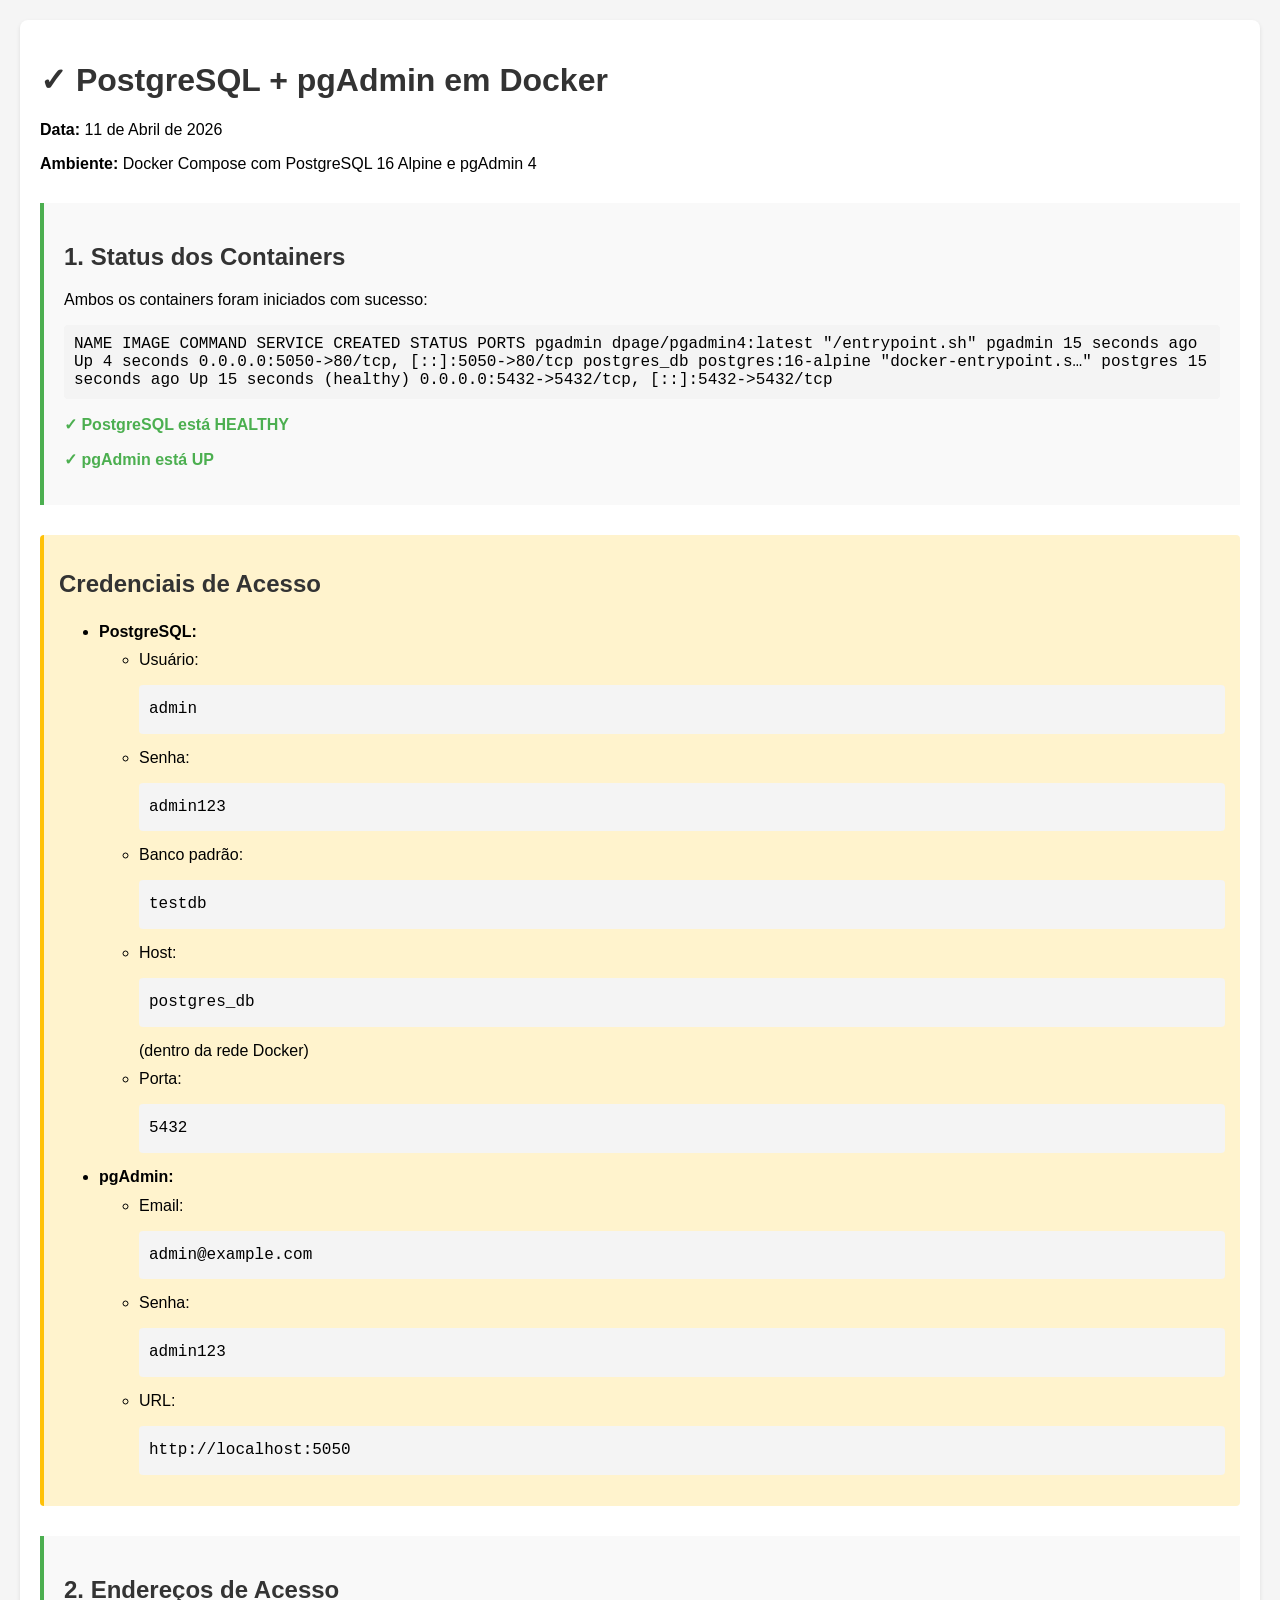
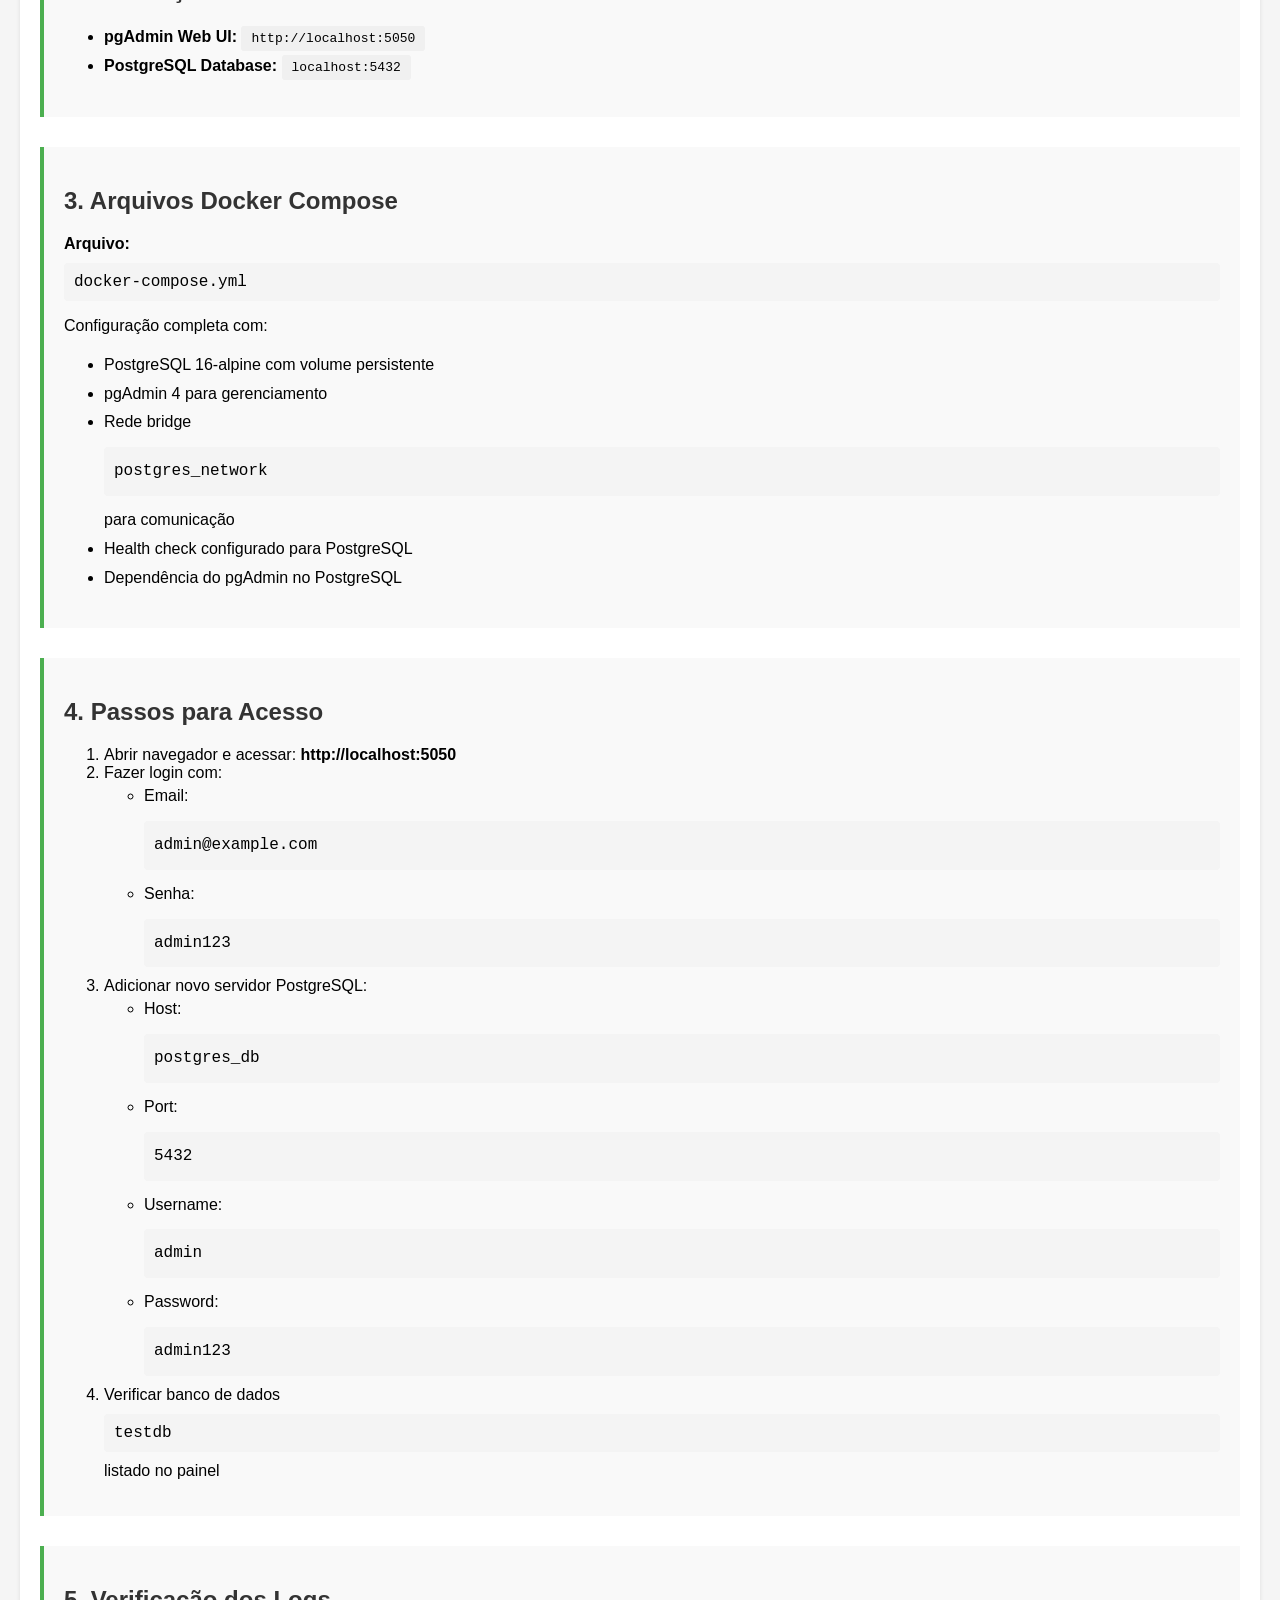
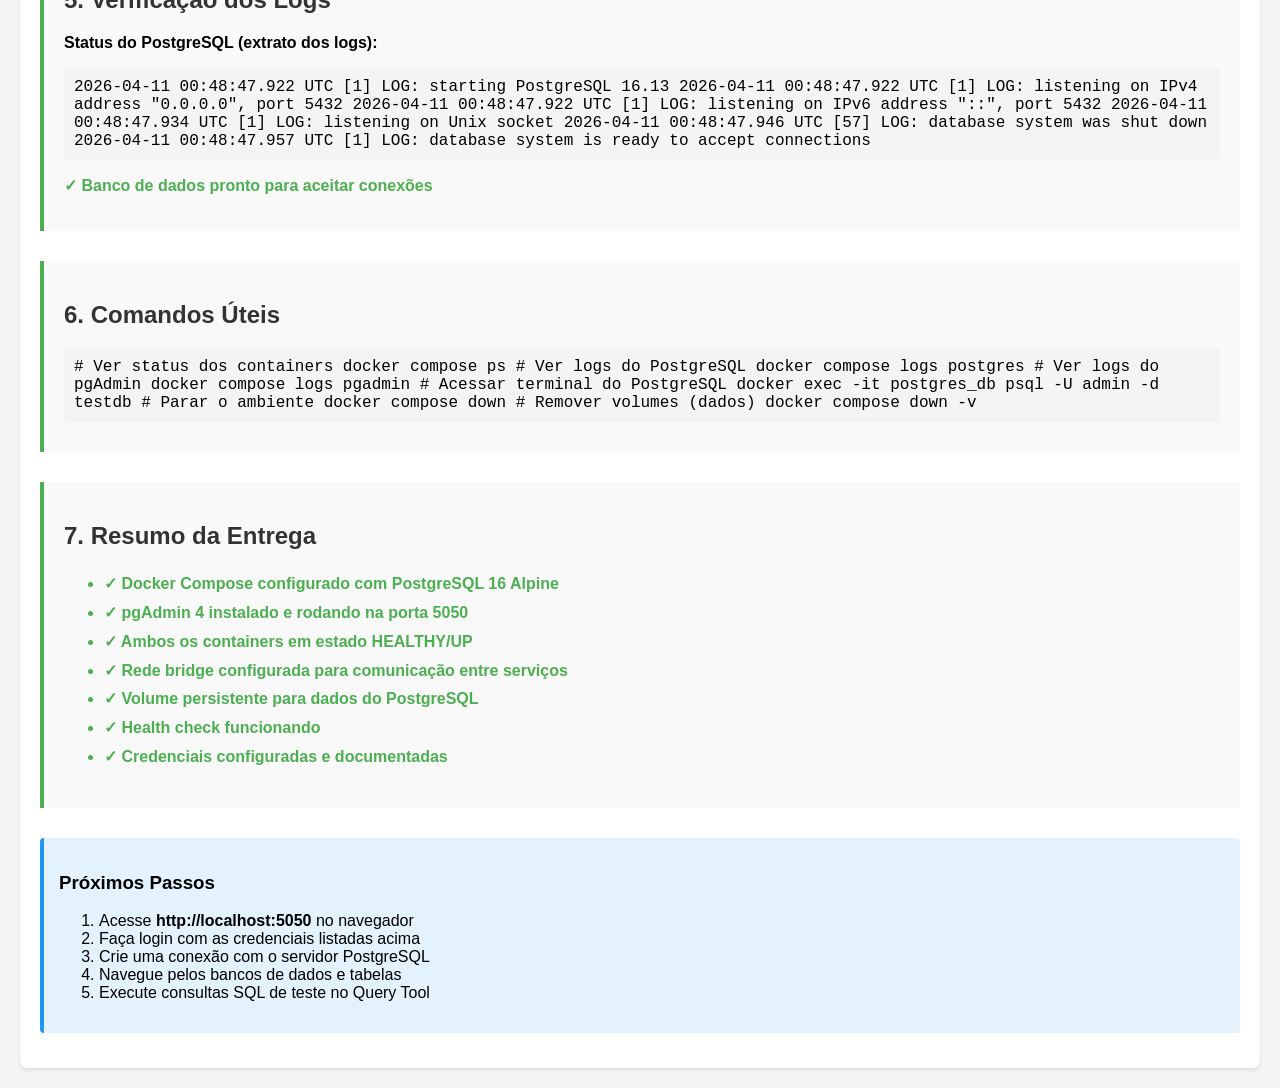
==== Banco de Dados Não-Relacional/PostgreSQL-pgAdmin-Docker/EVIDENCIAS.html @ a58c9819 "pg-admin" ====
<!DOCTYPE html>
<html lang="pt-BR">
<head>
    <meta charset="UTF-8">
    <meta name="viewport" content="width=device-width, initial-scale=1.0">
    <title>Evidências - PostgreSQL + pgAdmin Docker</title>
    <style>
        body {
            font-family: Arial, sans-serif;
            margin: 20px;
            background-color: #f5f5f5;
        }
        .container {
            max-width: 1200px;
            margin: 0 auto;
            background-color: white;
            padding: 20px;
            border-radius: 8px;
            box-shadow: 0 2px 4px rgba(0,0,0,0.1);
        }
        h1, h2 {
            color: #333;
        }
        .section {
            margin: 30px 0;
            padding: 20px;
            border-left: 4px solid #4CAF50;
            background-color: #f9f9f9;
        }
        .info-box {
            background-color: #e3f2fd;
            border-left: 4px solid #2196F3;
            padding: 15px;
            margin: 15px 0;
            border-radius: 4px;
        }
        code {
            background-color: #f4f4f4;
            padding: 10px;
            border-radius: 4px;
            display: block;
            overflow-x: auto;
            font-family: 'Courier New', monospace;
            margin: 10px 0;
        }
        .credentials {
            background-color: #fff3cd;
            border-left: 4px solid #ffc107;
            padding: 15px;
            margin: 15px 0;
            border-radius: 4px;
        }
        .success {
            color: #4CAF50;
            font-weight: bold;
        }
        .port {
            background-color: #f0f0f0;
            padding: 5px 10px;
            border-radius: 3px;
            font-family: monospace;
        }
        ul {
            line-height: 1.8;
        }
    </style>
</head>
<body>
    <div class="container">
        <h1>✓ PostgreSQL + pgAdmin em Docker</h1>
        <p><strong>Data:</strong> 11 de Abril de 2026</p>
        <p><strong>Ambiente:</strong> Docker Compose com PostgreSQL 16 Alpine e pgAdmin 4</p>

        <div class="section">
            <h2>1. Status dos Containers</h2>
            <p>Ambos os containers foram iniciados com sucesso:</p>
            <code>
NAME          IMAGE                   COMMAND                  SERVICE    CREATED          STATUS                    PORTS
pgadmin       dpage/pgadmin4:latest   "/entrypoint.sh"         pgadmin    15 seconds ago   Up 4 seconds              0.0.0.0:5050->80/tcp, [::]:5050->80/tcp
postgres_db   postgres:16-alpine      "docker-entrypoint.s…"   postgres   15 seconds ago   Up 15 seconds (healthy)   0.0.0.0:5432->5432/tcp, [::]:5432->5432/tcp
            </code>
            <p class="success">✓ PostgreSQL está HEALTHY</p>
            <p class="success">✓ pgAdmin está UP</p>
        </div>

        <div class="credentials">
            <h2>Credenciais de Acesso</h2>
            <ul>
                <li><strong>PostgreSQL:</strong>
                    <ul>
                        <li>Usuário: <code>admin</code></li>
                        <li>Senha: <code>admin123</code></li>
                        <li>Banco padrão: <code>testdb</code></li>
                        <li>Host: <code>postgres_db</code> (dentro da rede Docker)</li>
                        <li>Porta: <code>5432</code></li>
                    </ul>
                </li>
                <li><strong>pgAdmin:</strong>
                    <ul>
                        <li>Email: <code>admin@example.com</code></li>
                        <li>Senha: <code>admin123</code></li>
                        <li>URL: <code>http://localhost:5050</code></li>
                    </ul>
                </li>
            </ul>
        </div>

        <div class="section">
            <h2>2. Endereços de Acesso</h2>
            <ul>
                <li><strong>pgAdmin Web UI:</strong> <span class="port">http://localhost:5050</span></li>
                <li><strong>PostgreSQL Database:</strong> <span class="port">localhost:5432</span></li>
            </ul>
        </div>

        <div class="section">
            <h2>3. Arquivos Docker Compose</h2>
            <p><strong>Arquivo:</strong> <code>docker-compose.yml</code></p>
            <p>Configuração completa com:</p>
            <ul>
                <li>PostgreSQL 16-alpine com volume persistente</li>
                <li>pgAdmin 4 para gerenciamento</li>
                <li>Rede bridge <code>postgres_network</code> para comunicação</li>
                <li>Health check configurado para PostgreSQL</li>
                <li>Dependência do pgAdmin no PostgreSQL</li>
            </ul>
        </div>

        <div class="section">
            <h2>4. Passos para Acesso</h2>
            <ol>
                <li>Abrir navegador e acessar: <strong>http://localhost:5050</strong></li>
                <li>Fazer login com:
                    <ul>
                        <li>Email: <code>admin@example.com</code></li>
                        <li>Senha: <code>admin123</code></li>
                    </ul>
                </li>
                <li>Adicionar novo servidor PostgreSQL:
                    <ul>
                        <li>Host: <code>postgres_db</code></li>
                        <li>Port: <code>5432</code></li>
                        <li>Username: <code>admin</code></li>
                        <li>Password: <code>admin123</code></li>
                    </ul>
                </li>
                <li>Verificar banco de dados <code>testdb</code> listado no painel</li>
            </ol>
        </div>

        <div class="section">
            <h2>5. Verificação dos Logs</h2>
            <p><strong>Status do PostgreSQL (extrato dos logs):</strong></p>
            <code>
2026-04-11 00:48:47.922 UTC [1] LOG: starting PostgreSQL 16.13
2026-04-11 00:48:47.922 UTC [1] LOG: listening on IPv4 address "0.0.0.0", port 5432
2026-04-11 00:48:47.922 UTC [1] LOG: listening on IPv6 address "::", port 5432
2026-04-11 00:48:47.934 UTC [1] LOG: listening on Unix socket
2026-04-11 00:48:47.946 UTC [57] LOG: database system was shut down
2026-04-11 00:48:47.957 UTC [1] LOG: database system is ready to accept connections
            </code>
            <p class="success">✓ Banco de dados pronto para aceitar conexões</p>
        </div>

        <div class="section">
            <h2>6. Comandos Úteis</h2>
            <code>
# Ver status dos containers
docker compose ps

# Ver logs do PostgreSQL
docker compose logs postgres

# Ver logs do pgAdmin
docker compose logs pgadmin

# Acessar terminal do PostgreSQL
docker exec -it postgres_db psql -U admin -d testdb

# Parar o ambiente
docker compose down

# Remover volumes (dados)
docker compose down -v
            </code>
        </div>

        <div class="section">
            <h2>7. Resumo da Entrega</h2>
            <ul>
                <li class="success">✓ Docker Compose configurado com PostgreSQL 16 Alpine</li>
                <li class="success">✓ pgAdmin 4 instalado e rodando na porta 5050</li>
                <li class="success">✓ Ambos os containers em estado HEALTHY/UP</li>
                <li class="success">✓ Rede bridge configurada para comunicação entre serviços</li>
                <li class="success">✓ Volume persistente para dados do PostgreSQL</li>
                <li class="success">✓ Health check funcionando</li>
                <li class="success">✓ Credenciais configuradas e documentadas</li>
            </ul>
        </div>

        <div class="info-box">
            <h3>Próximos Passos</h3>
            <ol>
                <li>Acesse <strong>http://localhost:5050</strong> no navegador</li>
                <li>Faça login com as credenciais listadas acima</li>
                <li>Crie uma conexão com o servidor PostgreSQL</li>
                <li>Navegue pelos bancos de dados e tabelas</li>
                <li>Execute consultas SQL de teste no Query Tool</li>
            </ol>
        </div>
    </div>
</body>
</html>
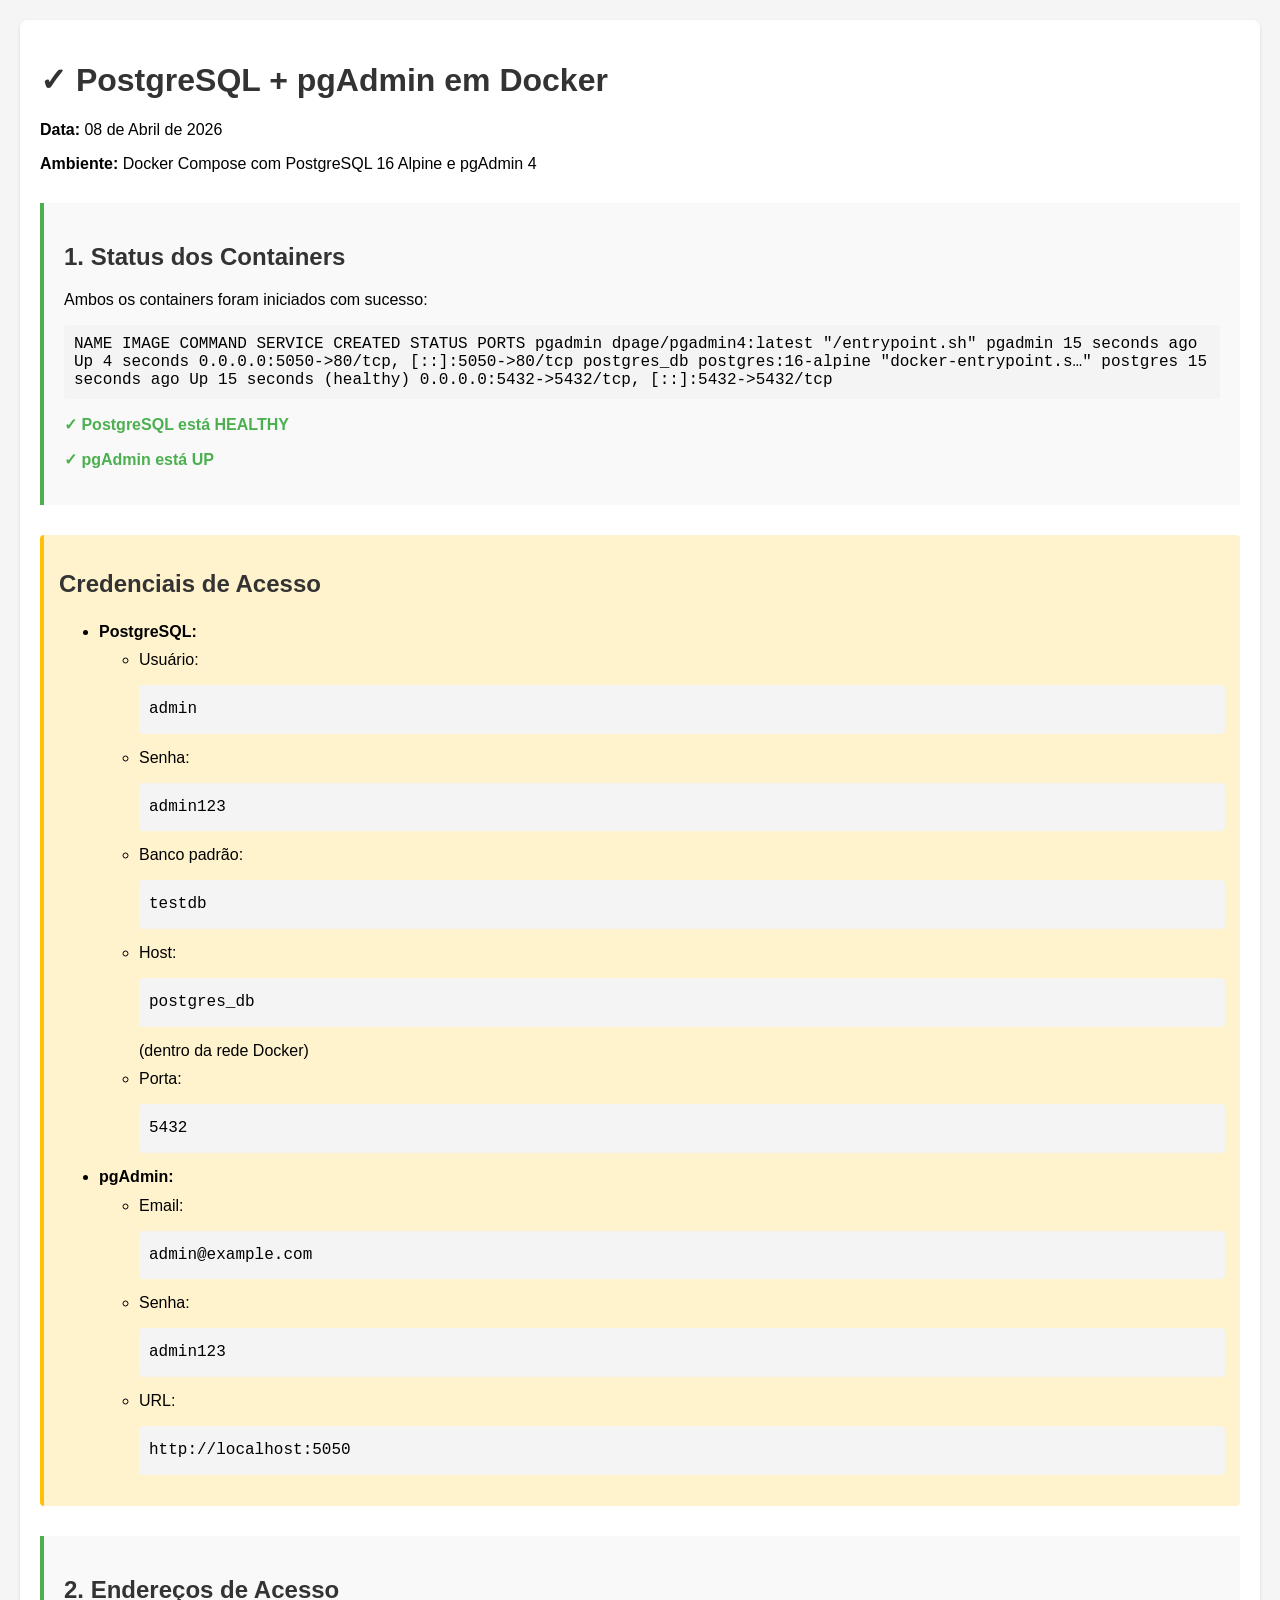
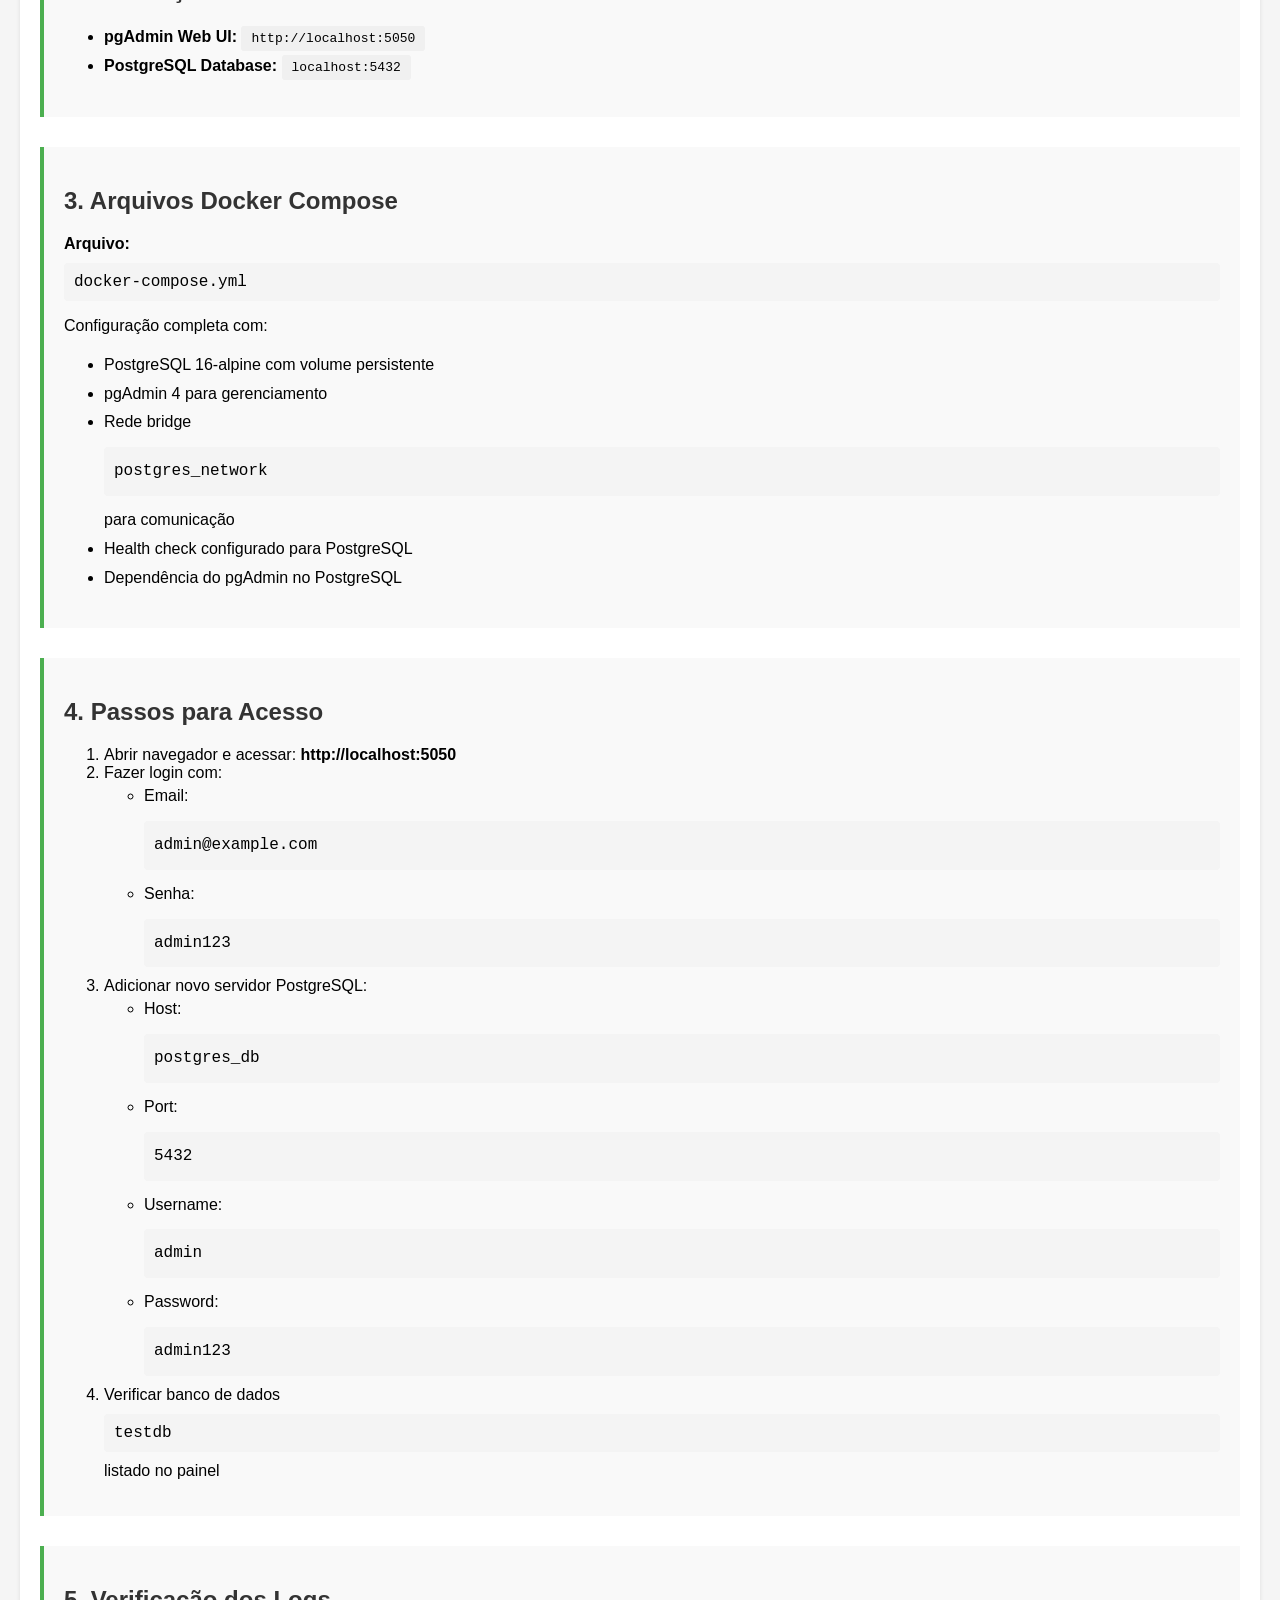
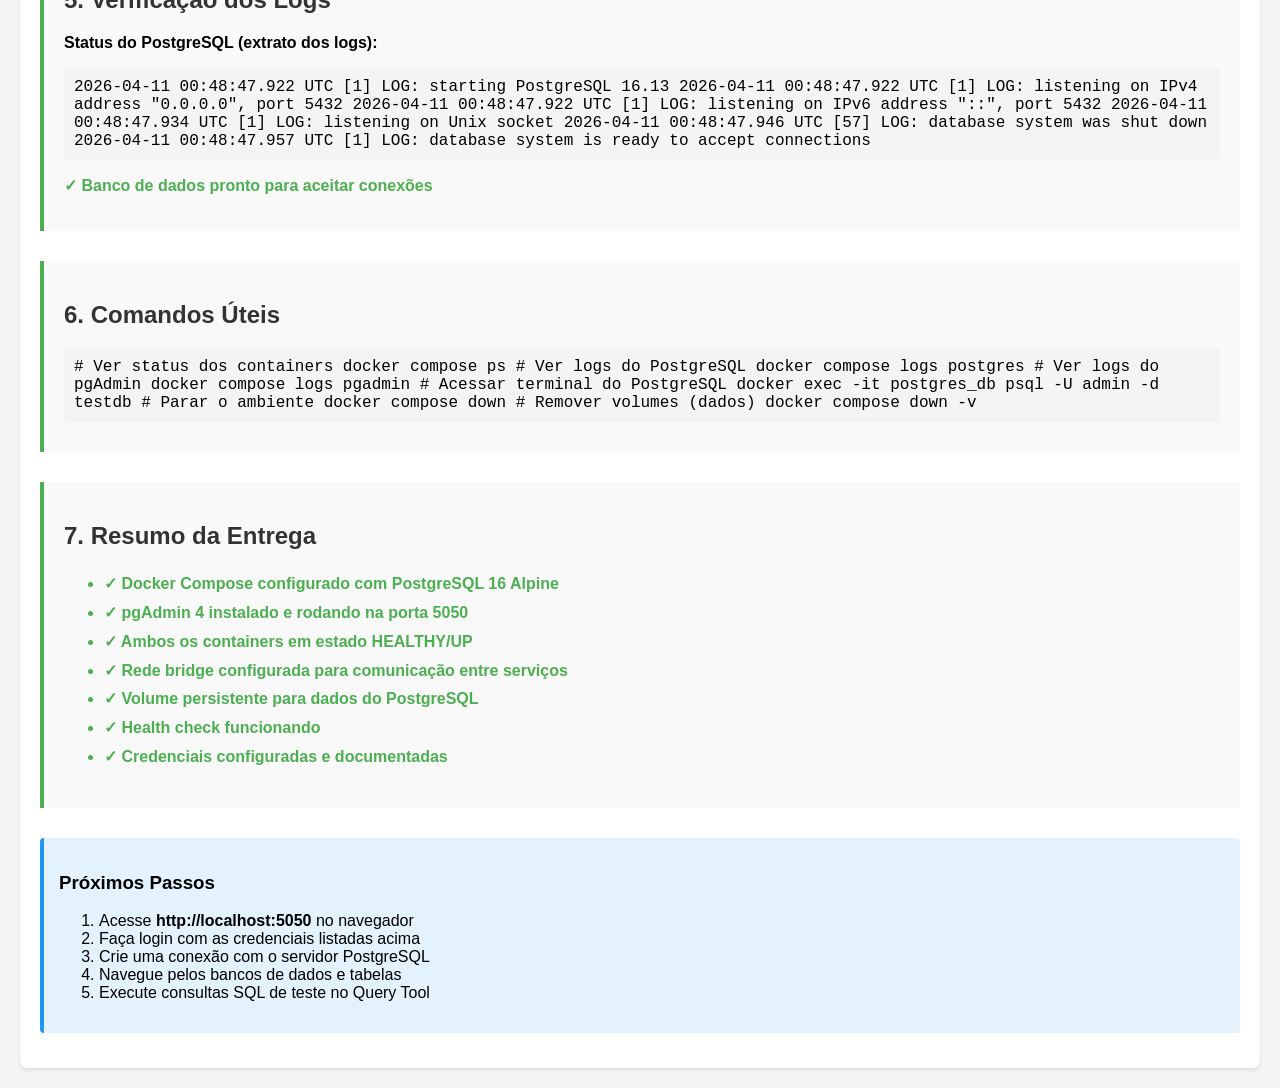
==== commit d6d24fe3: "Update date in EVIDENCIAS.html" ====
--- a/Banco de Dados Não-Relacional/PostgreSQL-pgAdmin-Docker/EVIDENCIAS.html
+++ b/Banco de Dados Não-Relacional/PostgreSQL-pgAdmin-Docker/EVIDENCIAS.html
@@ -68,7 +68,7 @@
 <body>
     <div class="container">
         <h1>✓ PostgreSQL + pgAdmin em Docker</h1>
-        <p><strong>Data:</strong> 11 de Abril de 2026</p>
+        <p><strong>Data:</strong> 08 de Abril de 2026</p>
         <p><strong>Ambiente:</strong> Docker Compose com PostgreSQL 16 Alpine e pgAdmin 4</p>
 
         <div class="section">
